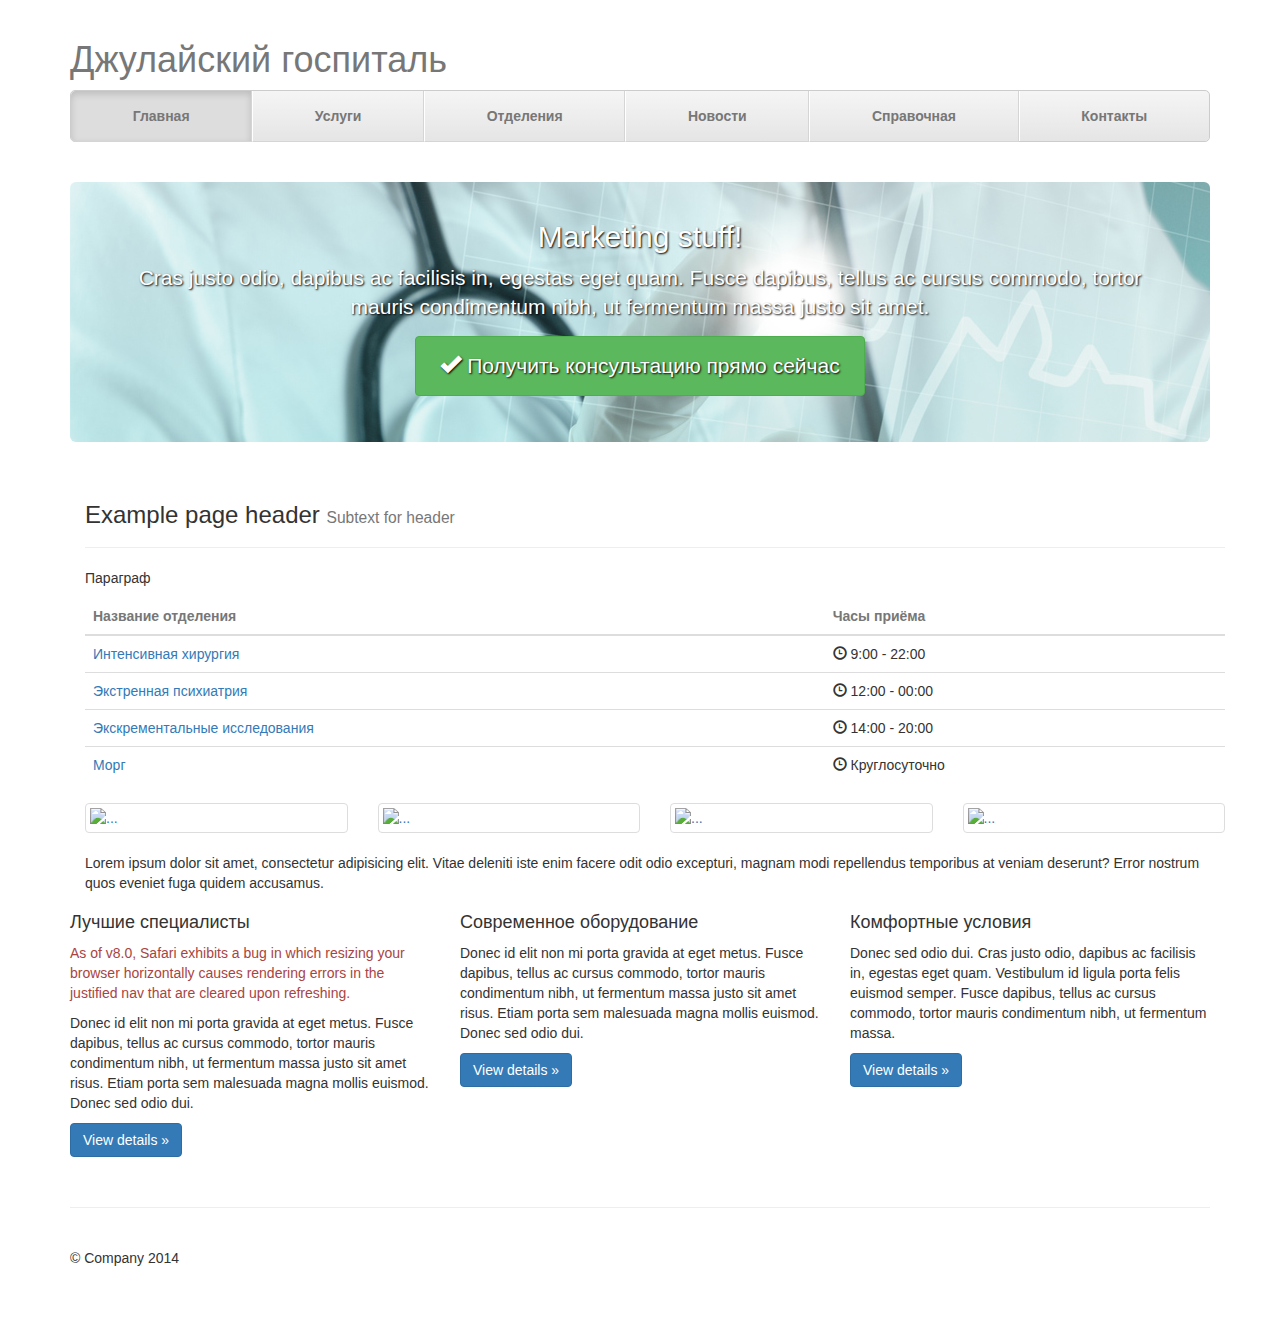
==== index.html @ b0980d7e "Создание шаблона главной страницы" ====
<!DOCTYPE html>
<html lang="en">
<head>
	<meta charset="UTF-8">
	<title>Госпиталь</title>

	<!-- Подключаем набор готовых компонентов CSS(twitter bootstrap) -->
	<link rel="stylesheet" href="css/bootstrap.min.css">
	<link rel="stylesheet" href="css/justified-nav.css">
	<link rel="stylesheet" href="css/style.css">
</head>
<body>


<div class="container">

      <!-- Главная навигация -->
      <div class="masthead">
        <h1 class="text-muted">Джулайский госпиталь</h1>
        <nav>
          <ul class="nav nav-justified">
            <li class="active"><a href="#">Главная</a></li>
            <li><a href="#">Услуги</a></li>
            <li><a href="#">Отделения</a></li>
            <li><a href="#">Новости</a></li>
            <li><a href="#">Справочная</a></li>
            <li><a href="#">Контакты</a></li>
          </ul>
        </nav>
      </div>

      <!-- Шапка -->
      <div class="jumbotron">
        <h2>Marketing stuff!</h2>
        <p class="lead">Cras justo odio, dapibus ac facilisis in, egestas eget quam. Fusce dapibus, tellus ac cursus commodo, tortor mauris condimentum nibh, ut fermentum massa justo sit amet.</p>
        <p><a class="btn btn-success" href="#" role="button"><span class="glyphicon glyphicon-ok"></span> Получить консультацию прямо сейчас</a></p>
      </div>

	  <!-- Основное содержимое страницы -->
      <main class="container">

      	<div class="page-header">
  			<h3>Example page header <small>Subtext for header</small></h3>
		</div>
      	<p>Параграф</p>     
      		
      	<table class="table">
      		<thead>
      			<th class="text-muted">Название отделения</th>
      			<th class="text-muted">Часы приёма</th>
      		</thead>
      		<tbody>
      			<tr>
      				<td><a href="">Интенсивная хирургия</a></td>
      				<td><span class="glyphicon glyphicon-time"></span> 9:00 - 22:00</td>
      			</tr>

      			<tr>
      				<td><a href="">Экстренная психиатрия</a></td>
      				<td><span class="glyphicon glyphicon-time"></span> 12:00 - 00:00</td>
      			</tr>

      			<tr>
      				<td><a href="">Экскрементальные исследования</a></td>
      				<td><span class="glyphicon glyphicon-time"></span> 14:00 - 20:00</td>
      			</tr>

      			<tr>
      				<td><a href="">Морг</a></td>
      				<td><span class="glyphicon glyphicon-time"></span> Круглосуточно</td>
      			</tr>


      		</tbody>
      	</table>
		<div class="row">
  			<div class="col-xs-6 col-md-3">
    				<a href="#" class="thumbnail">
     				 <img src="..." alt="...">
   				 </a>
  			</div>
  			<div class="col-xs-6 col-md-3">
    				<a href="#" class="thumbnail">
     				 <img src="..." alt="...">
   				 </a>
  			</div>
  			<div class="col-xs-6 col-md-3">
    				<a href="#" class="thumbnail">
     				 <img src="..." alt="...">
   				 </a>
  			</div>
  			<div class="col-xs-6 col-md-3">
    				<a href="#" class="thumbnail">
     				 <img src="..." alt="...">
   				 </a>
  			</div>
		</div>
      	<p>Lorem ipsum dolor sit amet, consectetur adipisicing elit. Vitae deleniti iste enim facere odit odio excepturi, magnam modi repellendus temporibus at veniam deserunt? Error nostrum quos eveniet fuga quidem accusamus.</p>
      </main>

      <!-- Колонки дополнительной информации -->
      <div class="row">

        <article class="col-lg-4">
          <h4>Лучшие специалисты</h4>
          <p class="text-danger">As of v8.0, Safari exhibits a bug in which resizing your browser horizontally causes rendering errors in the justified nav that are cleared upon refreshing.</p>
          <p>Donec id elit non mi porta gravida at eget metus. Fusce dapibus, tellus ac cursus commodo, tortor mauris condimentum nibh, ut fermentum massa justo sit amet risus. Etiam porta sem malesuada magna mollis euismod. Donec sed odio dui. </p>
          <p><a class="btn btn-primary" href="#" role="button">View details &raquo;</a></p>
        </article>

        <article class="col-lg-4">
          <h4>Современное оборудование</h4>
          <p>Donec id elit non mi porta gravida at eget metus. Fusce dapibus, tellus ac cursus commodo, tortor mauris condimentum nibh, ut fermentum massa justo sit amet risus. Etiam porta sem malesuada magna mollis euismod. Donec sed odio dui. </p>
          <p><a class="btn btn-primary" href="#" role="button">View details &raquo;</a></p>
       </article>

        <article class="col-lg-4">
          <h4>Комфортные условия</h4>
          <p>Donec sed odio dui. Cras justo odio, dapibus ac facilisis in, egestas eget quam. Vestibulum id ligula porta felis euismod semper. Fusce dapibus, tellus ac cursus commodo, tortor mauris condimentum nibh, ut fermentum massa.</p>
          <p><a class="btn btn-primary" href="#" role="button">View details &raquo;</a></p>
        </article>

      </div>

      <!-- Подвал -->
      <footer class="footer">
        <p>&copy; Company 2014</p>
      </footer>

    </div> <!-- /container -->










<!-- Подключаем набор готовых скриптов (twitter bootstrap) -->
<script src="https://maxcdn.bootstrapcdn.com/bootstrap/3.3.4/js/bootstrap.min.js"></script>
</body>
</html>
---- css/justified-nav.css ----
body {
  padding-top: 20px;
}

.footer {
  padding-top: 40px;
  padding-bottom: 40px;
  margin-top: 40px;
  border-top: 1px solid #eee;
}

/* Main marketing message and sign up button */
.jumbotron {
  text-align: center;
  background-color: transparent;
}
.jumbotron .btn {
  padding: 14px 24px;
  font-size: 21px;
}

/* Customize the nav-justified links to be fill the entire space of the .navbar */

.nav-justified {
  background-color: #eee;
  border: 1px solid #ccc;
  border-radius: 5px;
}
.nav-justified > li > a {
  padding-top: 15px;
  padding-bottom: 15px;
  margin-bottom: 0;
  font-weight: bold;
  color: #777;
  text-align: center;
  background-color: #e5e5e5; /* Old browsers */
  background-image: -webkit-gradient(linear, left top, left bottom, from(#f5f5f5), to(#e5e5e5));
  background-image: -webkit-linear-gradient(top, #f5f5f5 0%, #e5e5e5 100%);
  background-image:      -o-linear-gradient(top, #f5f5f5 0%, #e5e5e5 100%);
  background-image: -webkit-gradient(linear, left top, left bottom, from(top), color-stop(0%, #f5f5f5), to(#e5e5e5));
  background-image:         linear-gradient(top, #f5f5f5 0%, #e5e5e5 100%);
  filter: progid:DXImageTransform.Microsoft.gradient( startColorstr='#f5f5f5', endColorstr='#e5e5e5',GradientType=0 ); /* IE6-9 */
  background-repeat: repeat-x; /* Repeat the gradient */
  border-bottom: 1px solid #d5d5d5;
}
.nav-justified > .active > a,
.nav-justified > .active > a:hover,
.nav-justified > .active > a:focus {
  background-color: #ddd;
  background-image: none;
  -webkit-box-shadow: inset 0 3px 7px rgba(0,0,0,.15);
          box-shadow: inset 0 3px 7px rgba(0,0,0,.15);
}
.nav-justified > li:first-child > a {
  border-radius: 5px 5px 0 0;
}
.nav-justified > li:last-child > a {
  border-bottom: 0;
  border-radius: 0 0 5px 5px;
}

@media (min-width: 768px) {
  .nav-justified {
    max-height: 52px;
  }
  .nav-justified > li > a {
    border-right: 1px solid #d5d5d5;
    border-left: 1px solid #fff;
  }
  .nav-justified > li:first-child > a {
    border-left: 0;
    border-radius: 5px 0 0 5px;
  }
  .nav-justified > li:last-child > a {
    border-right: 0;
    border-radius: 0 5px 5px 0;
  }
}

/* Responsive: Portrait tablets and up */
@media screen and (min-width: 768px) {
  /* Remove the padding we set earlier */
  .masthead,
  .marketing,
  .footer {
    padding-right: 0;
    padding-left: 0;
  }
}
---- css/style.css ----
.jumbotron{
	margin: 40px 0 20px 0;
	height: 260px;
	padding: 18px;
	color: #fff;
	text-shadow: 1px 1px 2px #000;
	background: url(../img/bg1.jpg);
}
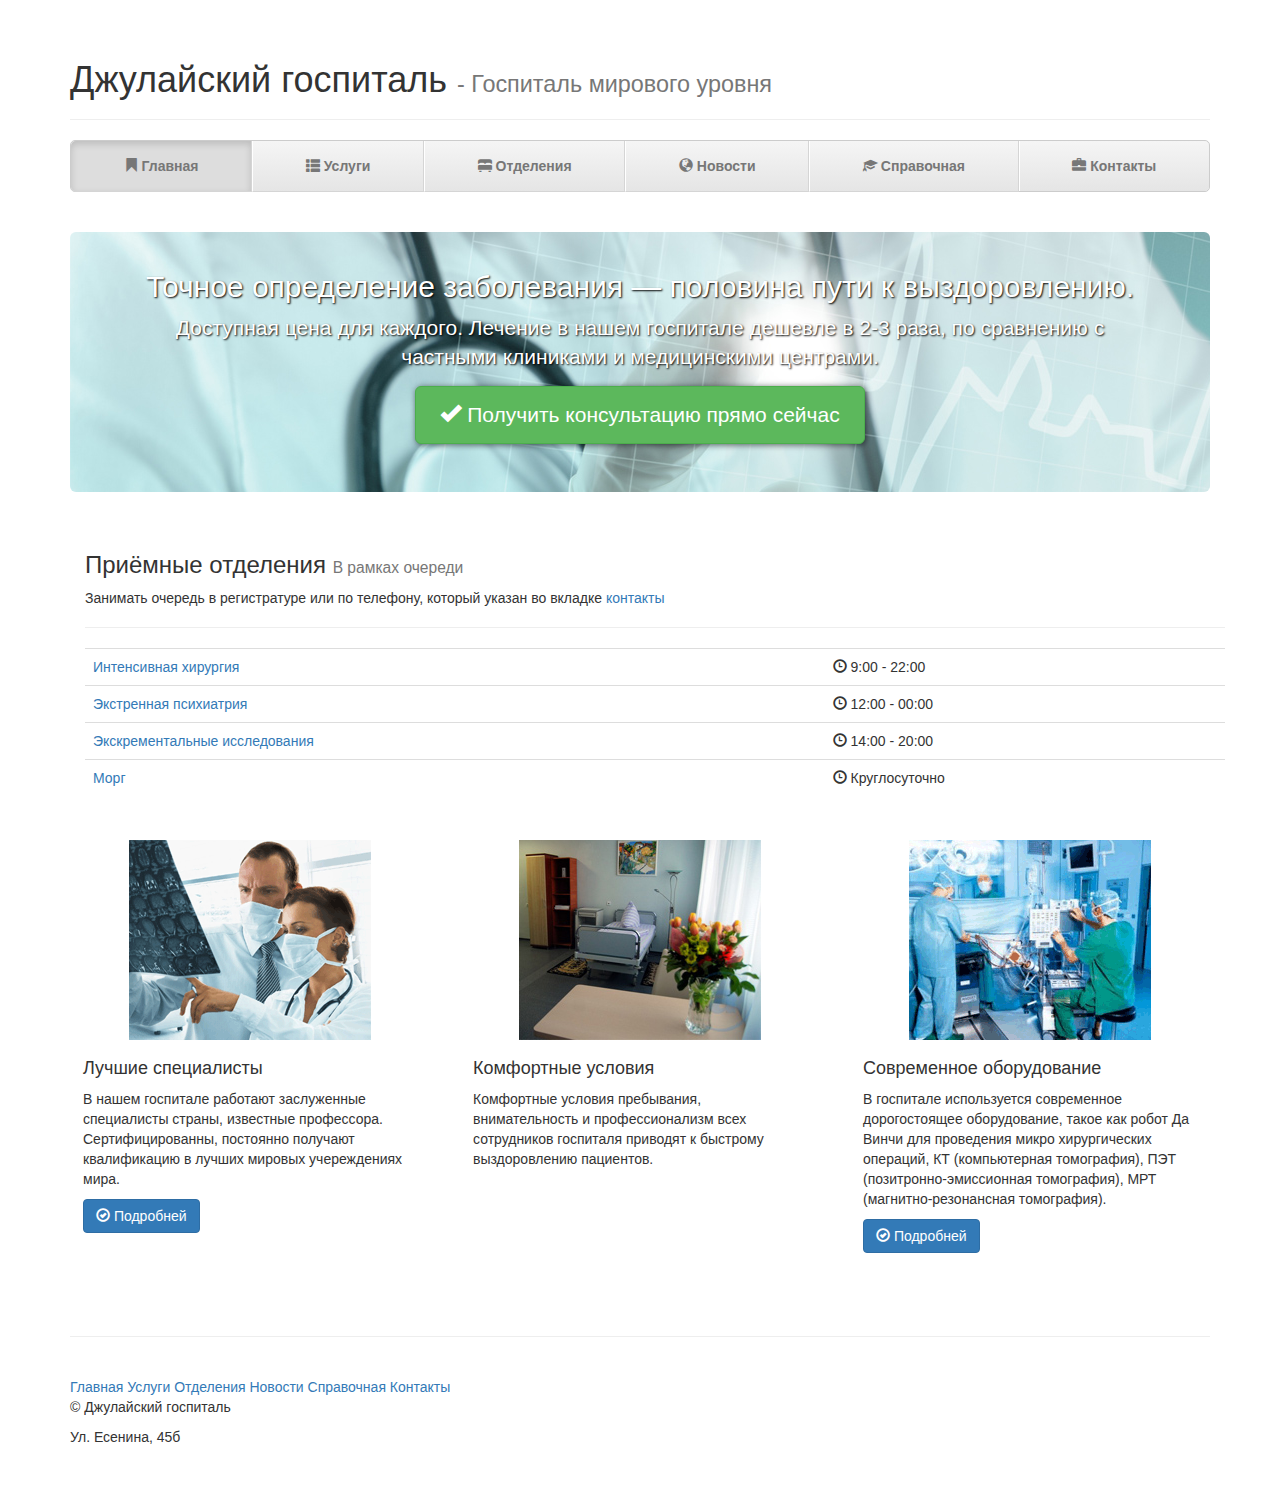
==== commit 222452e3: "Глобальное обновление" ====
--- a/index.html
+++ b/index.html
@@ -15,116 +15,115 @@
 <div class="container">
 
       <!-- Главная навигация -->
-      <div class="masthead">
-        <h1 class="text-muted">Джулайский госпиталь</h1>
-        <nav>
+      <div class="page-header">
+        <h1>Джулайский госпиталь <small>- Госпиталь мирового уровня</small></h1>
+      </div>
+        <nav role="navigation">
           <ul class="nav nav-justified">
-            <li class="active"><a href="#">Главная</a></li>
-            <li><a href="#">Услуги</a></li>
-            <li><a href="#">Отделения</a></li>
-            <li><a href="#">Новости</a></li>
-            <li><a href="#">Справочная</a></li>
-            <li><a href="#">Контакты</a></li>
+            <li class="active"><a href="index.html"><span class="glyphicon glyphicon-bookmark"></span> Главная</a></li>
+            <li><a href="uslugi.html#content"><span class="glyphicon glyphicon-th-list"></span> Услуги</a></li>
+            <li><a href="otdeleniya.html#content"><span class="glyphicon glyphicon-bed"></span> Отделения</a></li>
+            <li><a href="novosti.html#content"><span class="glyphicon glyphicon-globe"></span> Новости</a></li>
+            <li><a href="spravochnaya.html#content"><span class="glyphicon glyphicon-education"></span> Справочная</a></li>
+            <li><a href="contakti.html#content"><span class="glyphicon glyphicon-briefcase"></span> Контакты</a></li>
           </ul>
         </nav>
-      </div>
 
       <!-- Шапка -->
-      <div class="jumbotron">
-        <h2>Marketing stuff!</h2>
-        <p class="lead">Cras justo odio, dapibus ac facilisis in, egestas eget quam. Fusce dapibus, tellus ac cursus commodo, tortor mauris condimentum nibh, ut fermentum massa justo sit amet.</p>
-        <p><a class="btn btn-success" href="#" role="button"><span class="glyphicon glyphicon-ok"></span> Получить консультацию прямо сейчас</a></p>
-      </div>
+      <header role="banner" class="jumbotron">
+        <h2>Точное определение заболевания — половина пути к выздоровлению.</h2>
+        <p class="lead">Доступная цена для каждого. Лечение в нашем госпитале дешевле в 2-3 раза, по сравнению с частными клиниками и медицинскими центрами.</p>
+        <p><button class="btn btn-success btn-lg" type="button" data-toggle="modal" data-target="#myModal"><span class="glyphicon glyphicon-ok"></span> Получить консультацию прямо сейчас</button></p>
+      </header>
 
 	  <!-- Основное содержимое страницы -->
-      <main class="container">
+      <main class="container" id="content">
 
-      	<div class="page-header">
-  			<h3>Example page header <small>Subtext for header</small></h3>
-		</div>
-      	<p>Параграф</p>     
-      		
-      	<table class="table">
-      		<thead>
-      			<th class="text-muted">Название отделения</th>
-      			<th class="text-muted">Часы приёма</th>
-      		</thead>
-      		<tbody>
+      	<header class="page-header">
+  			   <h3>Приёмные отделения <small>В рамках очереди</small></h3>
+           <p>Занимать очередь в регистратуре или по телефону, который указан во вкладке <a href="contakti.html#content">контакты</a></p>
+		    </header>
+
+        <table class="table table-hover">
       			<tr>
-      				<td><a href="">Интенсивная хирургия</a></td>
+      				<td><a href="otdeleniya.html#content">Интенсивная хирургия</a></td>
       				<td><span class="glyphicon glyphicon-time"></span> 9:00 - 22:00</td>
       			</tr>
 
       			<tr>
-      				<td><a href="">Экстренная психиатрия</a></td>
+      				<td><a href="otdeleniya.html#content">Экстренная психиатрия</a></td>
       				<td><span class="glyphicon glyphicon-time"></span> 12:00 - 00:00</td>
       			</tr>
 
       			<tr>
-      				<td><a href="">Экскрементальные исследования</a></td>
+      				<td><a href="otdeleniya.html#content">Экскрементальные исследования</a></td>
       				<td><span class="glyphicon glyphicon-time"></span> 14:00 - 20:00</td>
       			</tr>
 
       			<tr>
-      				<td><a href="">Морг</a></td>
+      				<td><a href="otdeleniya.html#content">Морг</a></td>
       				<td><span class="glyphicon glyphicon-time"></span> Круглосуточно</td>
       			</tr>
-
-
-      		</tbody>
       	</table>
-		<div class="row">
-  			<div class="col-xs-6 col-md-3">
-    				<a href="#" class="thumbnail">
-     				 <img src="..." alt="...">
-   				 </a>
-  			</div>
-  			<div class="col-xs-6 col-md-3">
-    				<a href="#" class="thumbnail">
-     				 <img src="..." alt="...">
-   				 </a>
-  			</div>
-  			<div class="col-xs-6 col-md-3">
-    				<a href="#" class="thumbnail">
-     				 <img src="..." alt="...">
-   				 </a>
-  			</div>
-  			<div class="col-xs-6 col-md-3">
-    				<a href="#" class="thumbnail">
-     				 <img src="..." alt="...">
-   				 </a>
-  			</div>
-		</div>
-      	<p>Lorem ipsum dolor sit amet, consectetur adipisicing elit. Vitae deleniti iste enim facere odit odio excepturi, magnam modi repellendus temporibus at veniam deserunt? Error nostrum quos eveniet fuga quidem accusamus.</p>
       </main>
 
+            <br>
+
       <!-- Колонки дополнительной информации -->
-      <div class="row">
+      <div class="row promo">
 
-        <article class="col-lg-4">
-          <h4>Лучшие специалисты</h4>
-          <p class="text-danger">As of v8.0, Safari exhibits a bug in which resizing your browser horizontally causes rendering errors in the justified nav that are cleared upon refreshing.</p>
-          <p>Donec id elit non mi porta gravida at eget metus. Fusce dapibus, tellus ac cursus commodo, tortor mauris condimentum nibh, ut fermentum massa justo sit amet risus. Etiam porta sem malesuada magna mollis euismod. Donec sed odio dui. </p>
-          <p><a class="btn btn-primary" href="#" role="button">View details &raquo;</a></p>
+        <article class="col-sm-6 col-md-4">
+          <div class="thumbnail">
+            <img src="img/2.gif" alt="Лучшие специалисты">
+            <div class="caption">
+               <h4>Лучшие специалисты</h4>
+              <p>В нашем госпитале работают заслуженные специалисты страны, известные профессора. Сертифицированны, постоянно получают квалификацию в лучших мировых учереждениях мира.</p>
+              <p>
+                <a href="doctors.html#content" class="btn btn-primary" role="button"><span class="glyphicon glyphicon-ok-circle"></span> Подробней</a>
+              </p>
+            </div>
+          </div>
         </article>
 
-        <article class="col-lg-4">
-          <h4>Современное оборудование</h4>
-          <p>Donec id elit non mi porta gravida at eget metus. Fusce dapibus, tellus ac cursus commodo, tortor mauris condimentum nibh, ut fermentum massa justo sit amet risus. Etiam porta sem malesuada magna mollis euismod. Donec sed odio dui. </p>
-          <p><a class="btn btn-primary" href="#" role="button">View details &raquo;</a></p>
-       </article>
+        <article class="col-sm-6 col-md-4">
+          <div class="thumbnail">
+            <img src="img/3.jpg" alt="Комфортные условия">
+            <div class="caption">
+               <h4>Комфортные условия</h4>
+              <p>Комфортные условия пребывания, внимательность и профессионализм всех сотрудников госпиталя приводят к быстрому выздоровлению пациентов.</p>
+            </div>
+          </div>
 
-        <article class="col-lg-4">
-          <h4>Комфортные условия</h4>
-          <p>Donec sed odio dui. Cras justo odio, dapibus ac facilisis in, egestas eget quam. Vestibulum id ligula porta felis euismod semper. Fusce dapibus, tellus ac cursus commodo, tortor mauris condimentum nibh, ut fermentum massa.</p>
-          <p><a class="btn btn-primary" href="#" role="button">View details &raquo;</a></p>
+        </article>
+
+        <article class="col-sm-6 col-md-4">
+          <div class="thumbnail">
+            <img src="img/1.gif" alt="Современное оборудование">
+            <div class="caption">
+               <h4>Современное оборудование</h4>
+              <p>В госпитале используется современное дорогостоящее оборудование, такое как робот Да Винчи для проведения микро хирургических операций, КТ (компьютерная томография), ПЭТ (позитронно-эмиссионная томография), МРТ (магнитно-резонансная томография).</p>
+              <p>
+                <a href="technics.html#content" class="btn btn-primary" role="button"><span class="glyphicon glyphicon-ok-circle"></span> Подробней</a>
+              </p>
+            </div>
+          </div>
+
         </article>
 
       </div>
 
       <!-- Подвал -->
       <footer class="footer">
-        <p>&copy; Company 2014</p>
+        <nav>
+            <a href="index.html">Главная</a>
+            <a href="uslugi.html">Услуги</a>
+            <a href="otdeleniya.html">Отделения</a>
+            <a href="novosti.html">Новости</a>
+            <a href="spravochnaya.html">Справочная</a>
+            <a href="contakti.html">Контакты</a>
+        </nav>
+        <p>&copy; Джулайский госпиталь</p>
+        <address>Ул. Есенина, 45б</address>
       </footer>
 
     </div> <!-- /container -->
@@ -138,7 +137,44 @@
 
 
 
-<!-- Подключаем набор готовых скриптов (twitter bootstrap) -->
+
+<!-- Форма заявки -->
+<div class="modal fade" id="myModal" tabindex="-1" role="dialog" aria-labelledby="myModalLabel" aria-hidden="true">
+  <div class="modal-dialog">
+    <div class="modal-content">
+      <div class="modal-header">
+        <button type="button" class="close" data-dismiss="modal" aria-label="Close"><span aria-hidden="true">&times;</span></button>
+        <h4 class="modal-title" id="myModalLabel">Заявка на бесплатную консультацию</h4>
+      </div>
+      
+      <form class="modal-body">
+      <div class="form-group">
+        <label>Телефон</label>
+        <input type="tel" class="form-control" placeholder="Сотовый или городской с кодом города">
+      </div>
+      <div class="form-group">
+        <label>E-mail</label>
+        <input type="email" class="form-control" placeholder="Адрес электронной почты">
+      </div>
+      <div class="form-group">
+        <label>Сообщение</label>
+        <textarea class="form-control" placeholder="Текст вашей заявки"></textarea>
+      </div>
+        <button type="submit" class="btn btn-success btn-block"><span class="glyphicon glyphicon-send"></span> Отправить</button>
+      </form>
+
+      <div class="modal-footer">
+        <button type="button" class="btn btn-danger btn-xs" data-dismiss="modal"><span class="glyphicon glyphicon-off"></span> Закрыть</button>
+       
+      </div>
+    </div>
+  </div>
+</div>
+
+
+
+<!-- Подключаем набор готовых скриптов (Twitter Bootstrap и Jquery) -->
+<script src="https://ajax.googleapis.com/ajax/libs/jquery/2.1.3/jquery.min.js"></script>
 <script src="https://maxcdn.bootstrapcdn.com/bootstrap/3.3.4/js/bootstrap.min.js"></script>
 </body>
 </html>--- a/css/style.css
+++ b/css/style.css
@@ -5,4 +5,23 @@
 	color: #fff;
 	text-shadow: 1px 1px 2px #000;
 	background: url(../img/bg1.jpg);
+}
+
+button[data-target="#myModal"]{
+	box-shadow: 1px 1px 6px rgba(0,0,0,.6);
+}
+
+.thumbnail{
+	border:none;
+}
+
+.thumbnail img{
+	max-width: 320px;
+}
+
+.promo .thumbnail:hover img{
+	border-radius: 2px;
+	box-shadow: 1px 1px 12px rgba(0,0,0,.4);
+	transition: all ease .2s;
+	transform: scale(1.1);
 }